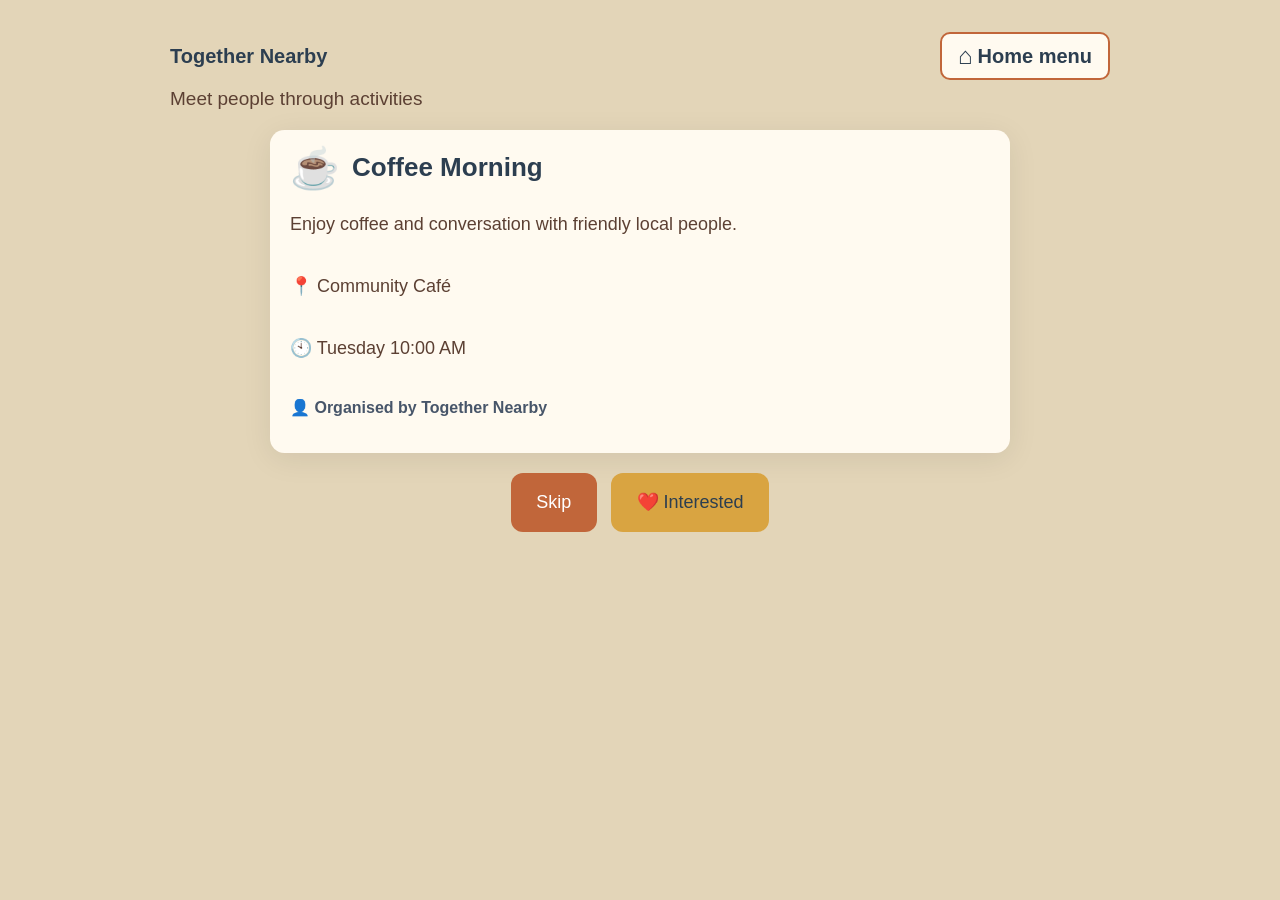
==== MeetTogether/index.html @ 5e83ce13 "First Commit for together nearby" ====
<!DOCTYPE html>
<html lang="en">
<head>
    <meta charset="UTF-8">
    <meta name="viewport" content="width=device-width, initial-scale=1.0">
    <title>Together Nearby</title>

    <link rel="stylesheet" href="style.css">
</head>
<body>

<div class="container">

    <header class="topbar">
        <div class="brand">Together Nearby</div>
        <nav class="home-menu-wrap">
            <button class="home-menu-button" type="button" aria-expanded="false" aria-controls="homeMenu"><span aria-hidden="true">⌂</span> Home menu</button>
            <div class="home-menu" id="homeMenu">
                <a href="SplashPage.html">Home</a>
                <a href="settings.html">Settings</a>
                <a href="friends.html">Friends</a>
                <a href="profile.html">Profile</a>
                <a href="favourites.html">Favourites</a>
                <a href="login.html">Log in</a>
            </div>
        </nav>
    </header>
    <p class="subtitle">Meet people through activities</p>
    <main class="main">
            <div class="card">
                <div class="card-header">
                    <span id="activityEmoji" class="emoji">☕</span>
                    <h2 id="title">Coffee Morning</h2>
                </div>

                <p id="description">
                    Enjoy coffee and conversation with friendly local people.
                </p>

                <p id="location">📍 Community Café</p>

                <p id="date">🕙 Tuesday 10:00 AM</p>

                <p id="organizer" class="event-organizer"></p>

            </div>

            <div class="buttons">

                <button class="skip" onclick="skipActivity()">
                    Skip
                </button>

                <button class="like" onclick="likeActivity()">
                    ❤️ Interested
                </button>

            </div>
</main>
</div>

<script src="database.js"></script>
<script src="script.js"></script>

</body>
</html>
---- MeetTogether/style.css ----
:root{
    --bg:#e3d5b8;
    --card:#fffaf0;
    --muted:#5c4033;
    --accent:#c1663a;
    --success:#d9a441;
    --navy:#2c3e50;
    --gold:#d9a441;
    --brass:#b08d57;
    --neon-highlight:#39ff14;
    --hover:#f7e8c4;
    --input:#fffdf7;
    --line:#e6e9ef;
}

*{box-sizing:border-box}

body{
    margin:0;
    background:var(--bg);
    font-family: 'Segoe UI', Roboto, 'Helvetica Neue', Arial, sans-serif;
    color:var(--navy);
    -webkit-font-smoothing:antialiased;
}

.container{
    max-width: min(980px, 96%);
    margin:2rem auto;
    padding:0 1.25rem;
}

.topbar{
    display:flex;
    justify-content:space-between;
    align-items:center;
    margin-bottom:8px;
    position:relative;
    z-index:100;
}
.container:not(.splash-hero) > .topbar{z-index:1000}
.container:not(.splash-hero) > main{position:relative;z-index:1}

.brand{font-size:20px;font-weight:700}

.home-btn{
    display:inline-block;
    padding:8px 12px;
    background:transparent;
    border:1px solid rgba(15,23,42,0.06);
    border-radius:8px;
    color:var(--navy);
    text-decoration:none;
    font-size:14px;
}

.home-menu-wrap{position:relative;z-index:110}
.splash-menu{z-index:110}
.home-menu-button{min-height:48px;padding:10px 16px;border:2px solid var(--accent);border-radius:10px;background:var(--card);color:var(--navy);font-size:16px;font-weight:700}
.home-menu-button span{font-size:24px;line-height:0;vertical-align:-2px;margin-right:5px}
.home-menu-button:focus,.home-menu-button:hover{background:var(--hover);outline:3px solid rgba(217,164,65,0.38)}
.home-menu{display:none;position:absolute;z-index:1001;right:0;top:calc(100% + 8px);min-width:210px;padding:8px;background:var(--card);border:1px solid var(--brass);border-radius:10px;box-shadow:0 10px 24px rgba(44,62,80,0.18)}
.home-menu.is-open{display:block}
.home-menu a{display:block;padding:14px 16px;color:var(--navy);text-decoration:none;font-size:18px;border-radius:7px}
.home-menu a:hover,.home-menu a:focus{background:var(--hover);outline:2px solid var(--gold);outline-offset:-2px}

.subtitle{color:var(--muted);margin-top:4px;margin-bottom:20px}

.main{display:flex;flex-direction:column;align-items:center}

.card{
    width:100%;
    max-width: min(740px, 100%);
    background:var(--card);
    border-radius:0.9rem;
    overflow:hidden;
    box-shadow:0 6px 30px rgba(2,6,23,0.08);
}


.card-header{display:flex;align-items:center;gap:0.75rem;padding:1.1rem 1.25rem 0.35rem}
.emoji{font-size:clamp(28px,6vw,40px);line-height:1}
.card h2{margin:0;font-size:clamp(20px,3vw,26px)}

.card p{padding:0 1.25rem 1.1rem;color:var(--muted);line-height:1.45}

.buttons{margin-top:20px;display:flex;gap:14px;justify-content:center}

.button-base, button, .btn{
    border:0;padding:clamp(0.75rem,2.5vw,1.15rem) clamp(1.2rem,3.5vw,1.6rem);border-radius:0.85rem;font-size:clamp(16px,2.2vw,18px);cursor:pointer;transition:transform .12s ease,box-shadow .12s ease;display:inline-flex;align-items:center;justify-content:center
}

.skip{background:#c1663a;color:white;border-radius:0.75rem}
.like{background:var(--success);color:var(--navy);border-radius:0.75rem}

.skip:hover,.like:hover{transform:translateY(-2px)}

.add-btn{display:inline-flex;margin-top:0;padding:clamp(0.75rem,2.5vw,1.15rem) clamp(1.2rem,3.5vw,1.6rem);background:var(--accent);color:white;border-radius:0.75rem;border:none;cursor:pointer;font-weight:600;align-items:center;justify-content:center}
.add-btn:focus{outline:3px solid rgba(193,102,58,0.3)}
.btn-outline{padding:clamp(0.75rem,2.5vw,1.15rem) clamp(1.2rem,3.5vw,1.6rem);border-radius:0.75rem}

form label{display:block;margin-top:12px;font-size:14px;color:var(--navy)}
form input, form textarea, form select{width:100%;padding:10px;border:1px solid var(--brass);border-radius:8px;margin-top:8px;background:var(--input);color:var(--navy);font:inherit}
#addEventForm input:not([type="hidden"]):focus, #addEventForm textarea:focus, #addEventForm select:focus{border-color:var(--neon-highlight);outline:3px solid var(--neon-highlight);outline-offset:2px;box-shadow:0 0 0 1px var(--navy)}
form input.field-invalid, form textarea.field-invalid, form select.field-invalid{border-color:#dc2626;background:#fef2f2;box-shadow:0 0 0 2px rgba(220,38,38,0.12)}
.field-error{display:none;margin:5px 0 0;color:#b91c1c;font-size:13px;font-weight:600}
.field-error.is-visible{display:block}

/* Emoji picker */
.emoji-picker{display:flex;flex-wrap:wrap;gap:8px;margin-top:8px}
.emoji-option{background:transparent;border:1px solid rgba(44,62,80,0.16);padding:8px 10px;border-radius:8px;font-size:20px;cursor:pointer}
.emoji-option.selected{background:var(--hover);border-color:var(--gold)}
.emoji-clear{background:transparent;border:1px dashed rgba(44,62,80,0.2);padding:6px 10px;border-radius:8px;cursor:pointer}

.add-message{margin-top:10px;color:var(--accent);min-height:20px}

.simple-page{max-width:760px;margin:2rem auto}
.narrow-page{max-width:600px}
.simple-page h1{font-size:clamp(30px,5vw,42px);margin-bottom:8px}
.simple-form{background:var(--card);padding:clamp(1.25rem,4vw,2rem);border-radius:12px;box-shadow:0 6px 30px rgba(2,6,23,0.08)}
.simple-form label{font-size:18px;margin-top:18px}
.simple-form input{font-size:18px;padding:14px}
.simple-form .add-btn{margin-top:24px;min-height:52px;font-size:18px}
.helper-text,.empty-state{color:var(--muted);font-size:17px;line-height:1.5}
.data-list{display:grid;gap:14px}
.data-item{display:flex;gap:16px;align-items:flex-start;background:var(--card);padding:18px;border-radius:12px;box-shadow:0 6px 20px rgba(2,6,23,0.07)}
.data-item h2{font-size:22px;margin:0 0 6px}
.data-item p{margin:4px 0;color:var(--muted);font-size:17px;line-height:1.45}
.data-item-icon,.avatar{display:grid;place-items:center;flex:0 0 52px;width:52px;height:52px;border-radius:50%;background:var(--hover);font-size:28px}
.avatar{background:var(--hover);color:var(--navy);font-size:24px;font-weight:700}
.item-detail{font-size:16px!important}
.event-organizer{font-size:16px!important;color:#475569!important;font-weight:600}
.small-action{margin-top:10px;padding:9px 14px;background:var(--accent);color:white;border:0;border-radius:8px;font-size:16px;font-weight:600;cursor:pointer}
.small-action:hover,.small-action:focus{background:#a84f2e;outline:3px solid rgba(193,102,58,0.24)}
.section-heading{margin-top:38px;font-size:25px}
.settings-list{background:var(--card);border-radius:12px;box-shadow:0 6px 30px rgba(2,6,23,0.08);overflow:hidden}
.setting-row{display:flex;justify-content:space-between;align-items:center;gap:20px;padding:20px;border-bottom:1px solid var(--line);font-size:18px}
.setting-row:last-child{border-bottom:0}
.setting-row strong,.setting-row small{display:block}
.setting-row small{color:var(--muted);margin-top:5px;font-size:16px}
.setting-row input{width:24px;height:24px;accent-color:var(--accent)}
.dark-mode{
    --bg:#1a1a1a;
    --card:#2c3e50;
    --muted:#e3d5b8;
    --navy:#fffaf0;
    --hover:#5c4033;
    --input:#202a33;
    --line:#b08d57;
}
.dark-mode .home-menu-button{background:var(--card)}
.dark-mode .field-error{color:#ffb4a2}
.reduced-motion *{animation:none!important;transition:none!important}
.large-text{font-size:18px}
.large-text .home-menu a,.large-text .home-menu-button{font-size:20px}
.large-text .subtitle,.large-text .helper-text,.large-text .empty-state{font-size:19px}

.page-transition{position:fixed;inset:0;z-index:2000;display:flex;align-items:center;justify-content:center;gap:12px;background:var(--bg);color:var(--navy);font-size:18px;font-weight:700;opacity:0;pointer-events:none;transition:opacity .18s ease}
.page-transition.is-visible{opacity:1;pointer-events:auto}
.page-transition-vinyl{width:56px;height:56px;object-fit:contain}

/* Splash tweaks */
.splash-hero{display:flex;flex-direction:column;justify-content:center;align-items:center;min-height:60vh;max-width:min(820px,96%);margin:0 auto;padding:clamp(1rem,4vw,2.5rem)}
.splash-hero h1,
.splash-hero .subtitle{
    opacity:0;
    transform:translateY(18px) scale(0.97);
    animation:page-load-pop 700ms cubic-bezier(0.22,1,0.36,1) forwards;
}
.splash-hero .subtitle{animation-delay:140ms}
.splash-cta a{
    opacity:0;
    transform:translateY(18px) scale(0.97);
    animation:page-load-pop 700ms cubic-bezier(0.22,1,0.36,1) forwards;
}
.splash-cta a:first-child{animation-delay:280ms}
.splash-cta a:nth-child(2){animation-delay:420ms}
.splash-disco-ball{width:clamp(150px,32vw,240px);margin-top:clamp(1.5rem,4vw,2.5rem);opacity:0;transform:translateY(18px) rotate(-4deg) scale(.97);animation:disco-ball-arrive 850ms cubic-bezier(0.22,1,0.36,1) 560ms forwards, disco-ball-sway 5s ease-in-out 1.4s infinite}
@keyframes disco-ball-arrive{to{opacity:1;transform:translateY(0) rotate(0) scale(1)}}
@keyframes disco-ball-sway{0%,100%{transform:rotate(-3deg)}50%{transform:rotate(3deg)}}
.container:not(.splash-hero) > *{
    opacity:0;
    transform:translateY(18px) scale(0.97);
    animation:page-load-pop 700ms cubic-bezier(0.22,1,0.36,1) forwards;
}
.container:not(.splash-hero) > *:nth-child(2){animation-delay:140ms}
.container:not(.splash-hero) > *:nth-child(3){animation-delay:280ms}
@keyframes page-load-pop{
    to{opacity:1;transform:translateY(0) scale(1)}
}
@media (prefers-reduced-motion:reduce){
    .splash-hero h1,
    .splash-hero .subtitle,
    .splash-cta a,
    .splash-disco-ball,
    .container:not(.splash-hero) > *{animation:none;opacity:1;transform:none}
}
.splash-cta{display:flex;gap:clamp(0.6rem,1.8vw,1rem);justify-content:flex-start;margin-top:1.5rem;flex-wrap:wrap;align-items:center}

/* remove underline on splash links and ensure anchors behave like buttons */
.splash-cta a{display:inline-flex;align-items:center;justify-content:center;text-decoration:none;line-height:1;vertical-align:middle}

/* make Add button green (success) */
.btn-outline{background:var(--success);border:1px solid rgba(44,62,80,0.12);color:white;padding:14px 22px;border-radius:12px}

/* Larger, consistent CTA sizing on the splash */
.splash-cta a.add-btn,
.splash-cta a.btn-outline{
    padding: clamp(0.9rem,4vw,1.35rem) clamp(1.4rem,6vw,2.4rem);
    font-size: clamp(18px,3.5vw,20px);
    min-width: 150px;
    min-height: clamp(48px,6.5vh,64px);
}

/* center CTA on small screens */
@media (max-width:700px){
    .splash-cta{justify-content:center}
    .splash-hero{text-align:center;padding:clamp(0.8rem,3.5vw,1.6rem)}
    .splash-cta{flex-direction:column;gap:0.75rem}
    .splash-cta a{width:100%;max-width:100%}
    .topbar{align-items:flex-start;gap:12px}
    .home-menu-button{font-size:15px;padding:9px 12px}
    .home-menu{left:0;right:auto}
}

@media (max-width:700px){
    .card img{height:200px}
    .container{padding:0 14px}
}
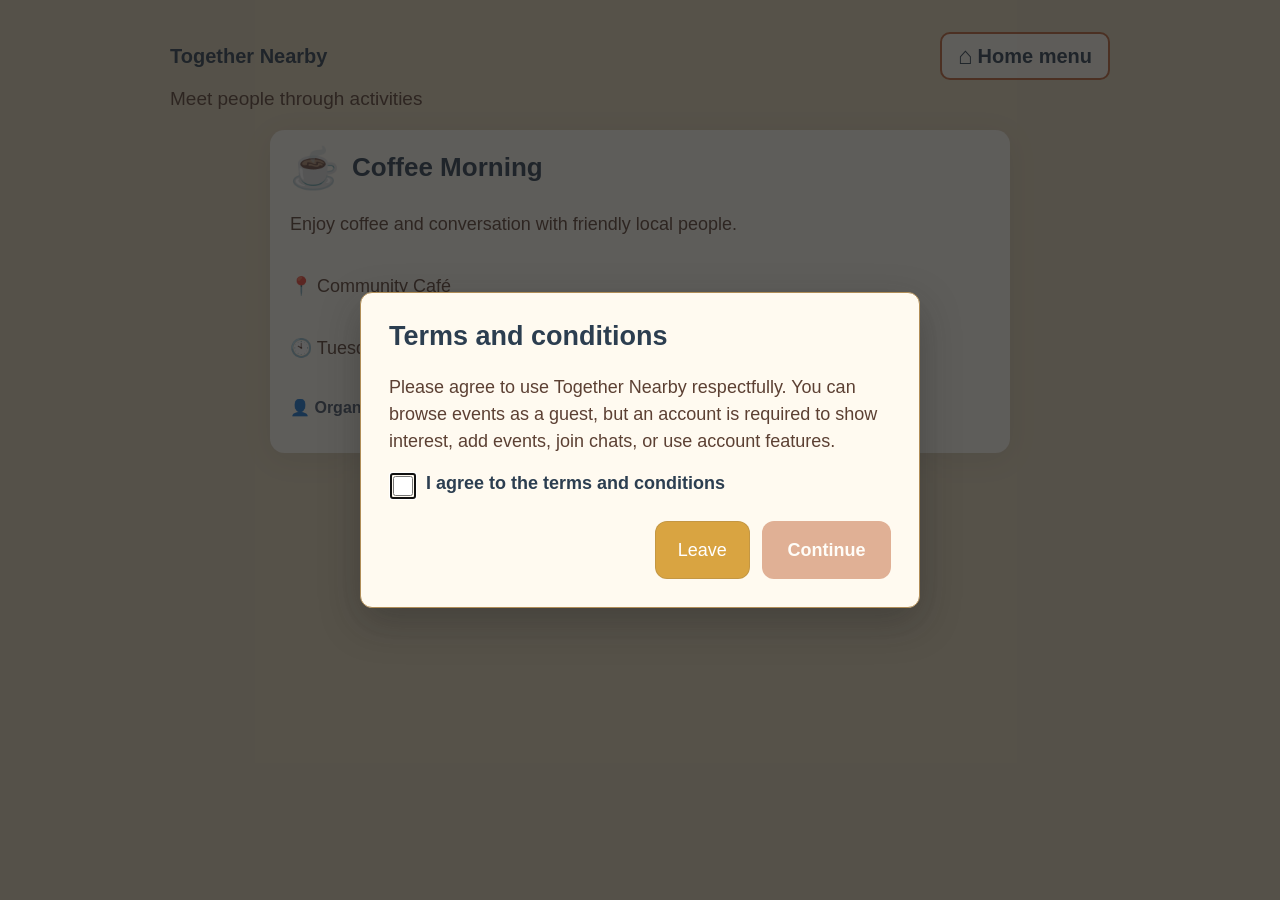
==== commit 142a808c: "full version" ====
--- a/MeetTogether/index.html
+++ b/MeetTogether/index.html
@@ -59,6 +59,15 @@
 </main>
 </div>
 
+<dialog id="interestDialog" class="interest-dialog">
+    <h2>You're joining the conversation</h2>
+    <p>This event now has a chat room. Would you like to continue seeing events or go straight to the chat room?</p>
+    <div class="dialog-actions">
+        <button id="continueBrowsingButton" class="btn-outline" type="button">Continue browsing</button>
+        <button id="openChatButton" class="add-btn" type="button">Open chat room</button>
+    </div>
+</dialog>
+
 <script src="database.js"></script>
 <script src="script.js"></script>
 
--- a/MeetTogether/style.css
+++ b/MeetTogether/style.css
@@ -123,6 +123,7 @@
 .helper-text,.empty-state{color:var(--muted);font-size:17px;line-height:1.5}
 .data-list{display:grid;gap:14px}
 .data-item{display:flex;gap:16px;align-items:flex-start;background:var(--card);padding:18px;border-radius:12px;box-shadow:0 6px 20px rgba(2,6,23,0.07)}
+.data-item-content{flex:1;min-width:0}
 .data-item h2{font-size:22px;margin:0 0 6px}
 .data-item p{margin:4px 0;color:var(--muted);font-size:17px;line-height:1.45}
 .data-item-icon,.avatar{display:grid;place-items:center;flex:0 0 52px;width:52px;height:52px;border-radius:50%;background:var(--hover);font-size:28px}
@@ -130,6 +131,9 @@
 .item-detail{font-size:16px!important}
 .event-organizer{font-size:16px!important;color:#475569!important;font-weight:600}
 .small-action{margin-top:10px;padding:9px 14px;background:var(--accent);color:white;border:0;border-radius:8px;font-size:16px;font-weight:600;cursor:pointer}
+.event-actions{display:flex;gap:10px;flex-wrap:wrap}
+.event-actions .small-action{display:inline-flex;text-decoration:none;margin-top:10px}
+.delete-action{background:var(--navy);color:var(--card)}
 .small-action:hover,.small-action:focus{background:#a84f2e;outline:3px solid rgba(193,102,58,0.24)}
 .section-heading{margin-top:38px;font-size:25px}
 .settings-list{background:var(--card);border-radius:12px;box-shadow:0 6px 30px rgba(2,6,23,0.08);overflow:hidden}
@@ -149,6 +153,51 @@
 }
 .dark-mode .home-menu-button{background:var(--card)}
 .dark-mode .field-error{color:#ffb4a2}
+.interest-dialog{max-width:520px;border:1px solid var(--brass);border-radius:12px;padding:28px;background:var(--card);color:var(--navy);box-shadow:0 14px 40px rgba(26,26,26,0.3)}
+.terms-dialog{max-width:560px;border:1px solid var(--brass);border-radius:12px;padding:28px;background:var(--card);color:var(--navy);box-shadow:0 14px 40px rgba(26,26,26,0.3)}
+.terms-dialog::backdrop{background:rgba(26,26,26,0.7)}
+.terms-dialog h2{margin-top:0}
+.terms-dialog p{color:var(--muted);line-height:1.5}
+.terms-check{display:flex;align-items:flex-start;gap:10px;margin-top:18px;color:var(--navy);font-weight:600}
+.terms-check input{width:20px;height:20px;accent-color:var(--accent)}
+.terms-dialog button:disabled{opacity:.5;cursor:not-allowed}
+.interest-dialog::backdrop{background:rgba(26,26,26,0.58)}
+.interest-dialog h2{margin-top:0}
+.interest-dialog p{color:var(--muted);line-height:1.5}
+.dialog-actions{display:flex;justify-content:flex-end;gap:12px;flex-wrap:wrap;margin-top:22px}
+.chat-layout{display:grid;grid-template-columns:minmax(180px, .7fr) minmax(0, 1.5fr);gap:18px;align-items:start}
+.chat-rooms-panel,.chat-window{background:var(--card);border:1px solid var(--brass);border-radius:12px;padding:18px}
+.chat-rooms-panel h2,.chat-window h2{margin:0 0 14px;color:var(--navy)}
+.chat-room-list{display:grid;gap:8px}
+.chat-room-option{width:100%;padding:12px;text-align:left;border:1px solid transparent;border-radius:8px;background:transparent;color:var(--navy);font:inherit;cursor:pointer}
+.chat-room-option:hover,.chat-room-option:focus,.chat-room-option.selected{background:var(--hover);border-color:var(--gold);outline:2px solid var(--gold);outline-offset:1px}
+.chat-room-option{display:flex;align-items:center;gap:10px}
+.chat-room-emoji{font-size:24px;line-height:1}
+.chat-room-meta{margin-top:-8px;margin-bottom:10px;color:var(--muted)}
+.organiser-link,.back-link{color:var(--accent);font-weight:700}
+.organiser-link:hover,.organiser-link:focus,.back-link:hover,.back-link:focus{outline:2px solid var(--gold);outline-offset:2px}
+.chat-messages{min-height:220px;max-height:48vh;overflow-y:auto;display:grid;align-content:start;gap:10px;padding:8px 0}
+.chat-message{padding:10px 12px;background:var(--hover);border-left:3px solid var(--accent);border-radius:7px}
+.chat-message strong{color:var(--navy)}
+.chat-message p{margin:4px 0 0;color:var(--muted);white-space:pre-wrap;overflow-wrap:anywhere}
+.chat-form{display:flex;gap:10px;margin-top:14px}
+.chat-form input{margin-top:0;flex:1}
+.chat-form .add-btn{padding:10px 18px}
+.visually-hidden{position:absolute;width:1px;height:1px;padding:0;margin:-1px;overflow:hidden;clip:rect(0,0,0,0);white-space:nowrap;border:0}
+.organiser-heading{display:flex;align-items:center;gap:16px}
+.organiser-heading h1{margin:0}
+.organiser-heading .subtitle{margin:5px 0 0}
+.review-form{margin-top:24px}
+.review-form h2{margin-top:0}
+.review-form select,.review-form textarea{width:100%;padding:10px;border:1px solid var(--brass);border-radius:8px;margin-top:8px;background:var(--input);color:var(--navy);font:inherit}
+.review-item{padding:14px 16px;background:var(--hover);border-left:3px solid var(--gold);border-radius:8px}
+.review-item strong{color:var(--gold);letter-spacing:2px}
+.review-item p{margin:7px 0;color:var(--muted);white-space:pre-wrap;overflow-wrap:anywhere}
+.review-item small{color:var(--muted)}
+.advanced-settings{margin-top:18px;background:var(--card);border:1px solid var(--brass);border-radius:12px;padding:0 18px;box-shadow:0 6px 30px rgba(44,62,80,0.1)}
+.advanced-settings summary{padding:18px 0;color:var(--navy);font-weight:700;cursor:pointer}
+.advanced-settings .setting-row{margin:0 -18px;padding:16px 18px;border-top:1px solid var(--line);border-bottom:0}
+.advanced-settings select{padding:8px;border:1px solid var(--brass);border-radius:8px;background:var(--input);color:var(--navy);font:inherit}
 .reduced-motion *{animation:none!important;transition:none!important}
 .large-text{font-size:18px}
 .large-text .home-menu a,.large-text .home-menu-button{font-size:20px}
@@ -220,6 +269,8 @@
     .topbar{align-items:flex-start;gap:12px}
     .home-menu-button{font-size:15px;padding:9px 12px}
     .home-menu{left:0;right:auto}
+    .chat-layout{grid-template-columns:1fr}
+    .chat-form{align-items:stretch;flex-direction:column}
 }
 
 @media (max-width:700px){
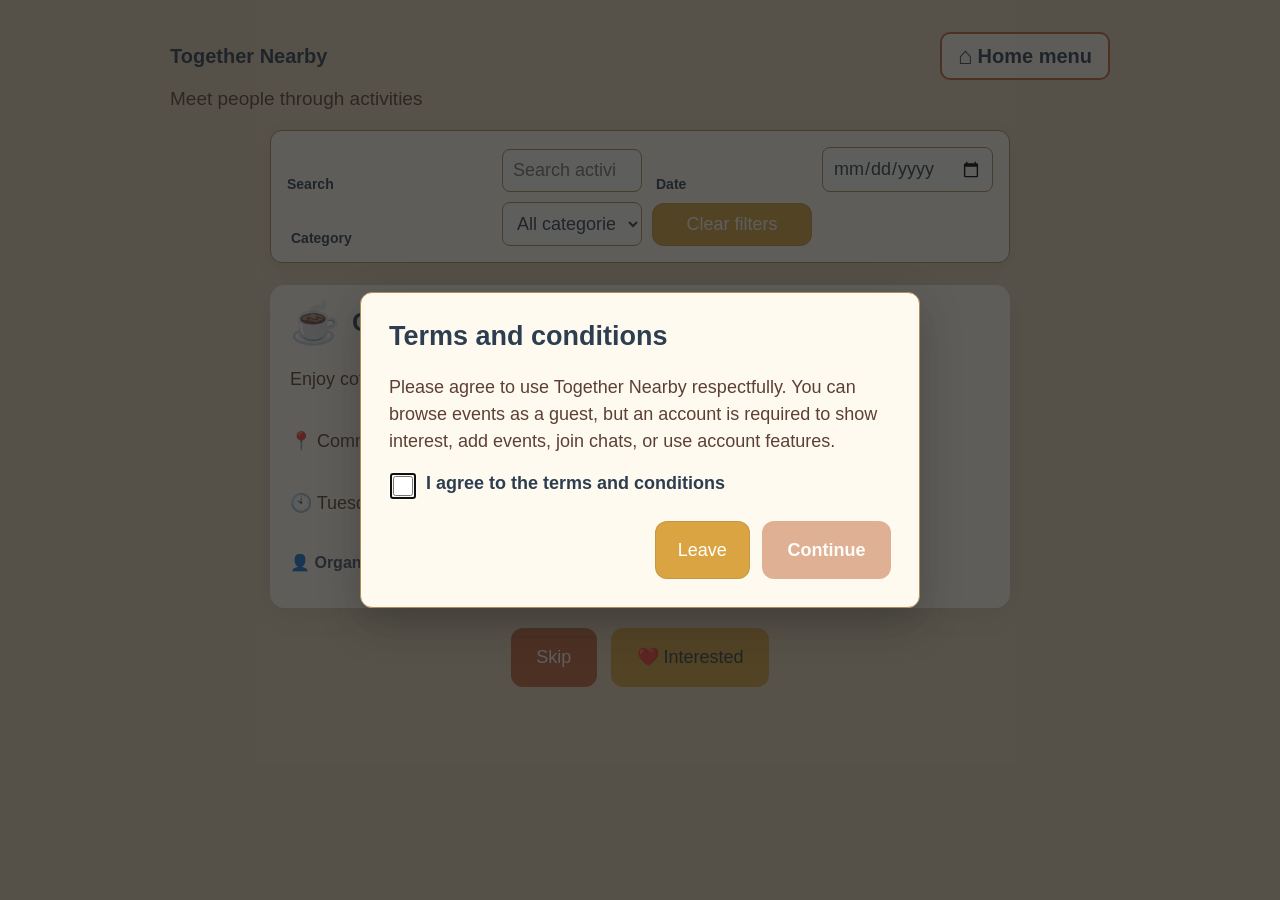
==== commit 81edfc42: "Added final features" ====
--- a/MeetTogether/index.html
+++ b/MeetTogether/index.html
@@ -26,6 +26,23 @@
         </nav>
     </header>
     <p class="subtitle">Meet people through activities</p>
+    <section class="event-filters" aria-label="Filter activities">
+        <label for="eventSearch">Search</label>
+        <input id="eventSearch" type="search" placeholder="Search activities, places, or details">
+        <label for="eventDateFilter">Date</label>
+        <input id="eventDateFilter" type="date">
+        <label for="eventCategoryFilter">Category</label>
+        <select id="eventCategoryFilter">
+            <option value="">All categories</option>
+            <option value="social">Social</option>
+            <option value="sports">Sports</option>
+            <option value="arts">Arts and culture</option>
+            <option value="music">Music and dance</option>
+            <option value="outdoors">Outdoors</option>
+            <option value="games">Games</option>
+        </select>
+        <button id="clearEventFilters" class="btn-outline" type="button">Clear filters</button>
+    </section>
     <main class="main">
             <div class="card">
                 <div class="card-header">
--- a/MeetTogether/style.css
+++ b/MeetTogether/style.css
@@ -64,6 +64,12 @@
 .home-menu a:hover,.home-menu a:focus{background:var(--hover);outline:2px solid var(--gold);outline-offset:-2px}
 
 .subtitle{color:var(--muted);margin-top:4px;margin-bottom:20px}
+
+.event-filters{display:grid;grid-template-columns:minmax(180px,2fr) minmax(140px,1fr) minmax(160px,1fr) auto;gap:10px;align-items:end;margin:18px auto 22px;max-width:740px;padding:16px;background:var(--card);border:1px solid var(--brass);border-radius:12px;box-shadow:0 6px 20px rgba(2,6,23,0.07)}
+.event-filters label{font-size:14px;font-weight:700;color:var(--navy)}
+.event-filters input,.event-filters select{width:100%;padding:10px;border:1px solid var(--brass);border-radius:8px;background:var(--input);color:var(--navy);font:inherit}
+.event-filters label:not(:first-child){margin-left:4px}
+.event-filters .btn-outline{padding:10px 14px;white-space:nowrap}
 
 .main{display:flex;flex-direction:column;align-items:center}
 
@@ -132,9 +138,12 @@
 .event-organizer{font-size:16px!important;color:#475569!important;font-weight:600}
 .small-action{margin-top:10px;padding:9px 14px;background:var(--accent);color:white;border:0;border-radius:8px;font-size:16px;font-weight:600;cursor:pointer}
 .event-actions{display:flex;gap:10px;flex-wrap:wrap}
+.person-actions{display:flex;gap:10px;flex-wrap:wrap}
 .event-actions .small-action{display:inline-flex;text-decoration:none;margin-top:10px}
 .delete-action{background:var(--navy);color:var(--card)}
 .small-action:hover,.small-action:focus{background:#a84f2e;outline:3px solid rgba(193,102,58,0.24)}
+.message-action{display:inline-flex;text-decoration:none}
+#addEventForm > .add-btn{margin-top:12px}
 .section-heading{margin-top:38px;font-size:25px}
 .settings-list{background:var(--card);border-radius:12px;box-shadow:0 6px 30px rgba(2,6,23,0.08);overflow:hidden}
 .setting-row{display:flex;justify-content:space-between;align-items:center;gap:20px;padding:20px;border-bottom:1px solid var(--line);font-size:18px}
@@ -169,6 +178,7 @@
 .chat-rooms-panel,.chat-window{background:var(--card);border:1px solid var(--brass);border-radius:12px;padding:18px}
 .chat-rooms-panel h2,.chat-window h2{margin:0 0 14px;color:var(--navy)}
 .chat-room-list{display:grid;gap:8px}
+.direct-heading{margin-top:24px!important;padding-top:18px;border-top:1px solid var(--line)}
 .chat-room-option{width:100%;padding:12px;text-align:left;border:1px solid transparent;border-radius:8px;background:transparent;color:var(--navy);font:inherit;cursor:pointer}
 .chat-room-option:hover,.chat-room-option:focus,.chat-room-option.selected{background:var(--hover);border-color:var(--gold);outline:2px solid var(--gold);outline-offset:1px}
 .chat-room-option{display:flex;align-items:center;gap:10px}
@@ -198,7 +208,6 @@
 .advanced-settings summary{padding:18px 0;color:var(--navy);font-weight:700;cursor:pointer}
 .advanced-settings .setting-row{margin:0 -18px;padding:16px 18px;border-top:1px solid var(--line);border-bottom:0}
 .advanced-settings select{padding:8px;border:1px solid var(--brass);border-radius:8px;background:var(--input);color:var(--navy);font:inherit}
-.reduced-motion *{animation:none!important;transition:none!important}
 .large-text{font-size:18px}
 .large-text .home-menu a,.large-text .home-menu-button{font-size:20px}
 .large-text .subtitle,.large-text .helper-text,.large-text .empty-state{font-size:19px}
@@ -235,13 +244,6 @@
 .container:not(.splash-hero) > *:nth-child(3){animation-delay:280ms}
 @keyframes page-load-pop{
     to{opacity:1;transform:translateY(0) scale(1)}
-}
-@media (prefers-reduced-motion:reduce){
-    .splash-hero h1,
-    .splash-hero .subtitle,
-    .splash-cta a,
-    .splash-disco-ball,
-    .container:not(.splash-hero) > *{animation:none;opacity:1;transform:none}
 }
 .splash-cta{display:flex;gap:clamp(0.6rem,1.8vw,1rem);justify-content:flex-start;margin-top:1.5rem;flex-wrap:wrap;align-items:center}
 
@@ -271,6 +273,8 @@
     .home-menu{left:0;right:auto}
     .chat-layout{grid-template-columns:1fr}
     .chat-form{align-items:stretch;flex-direction:column}
+    .event-filters{grid-template-columns:1fr}
+    .event-filters label:not(:first-child){margin-left:0}
 }
 
 @media (max-width:700px){
